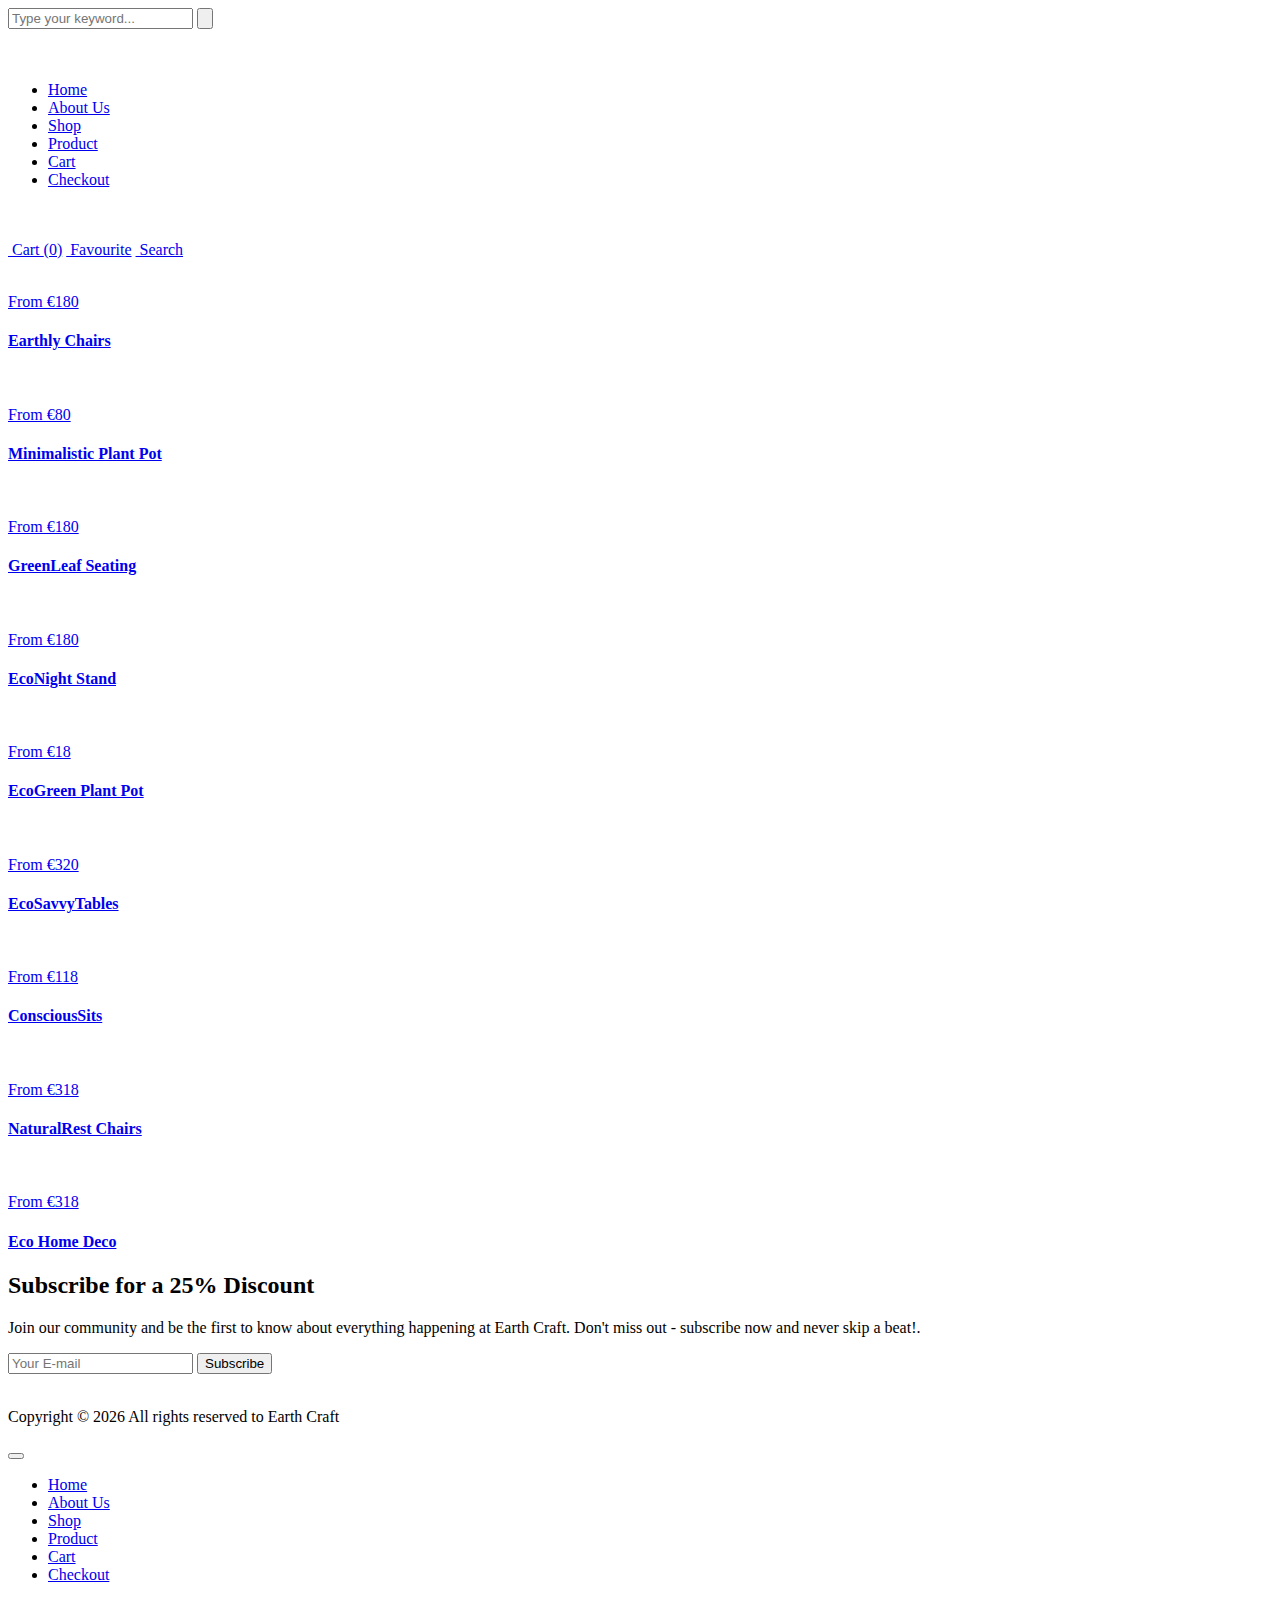
==== index.html @ 66d40a1b "Add files via upload" ====
<!DOCTYPE html>
<html lang="en">

<head>
  <meta charset="UTF-8">
  <meta name="description" content="">
  <meta http-equiv="X-UA-Compatible" content="IE=edge">
  <meta name="viewport" content="width=device-width, initial-scale=1, shrink-to-fit=no">

    


  <!-- The above 4 meta tags *must* come first in the head; any other head content must come *after* these tags -->

  <!-- Title  -->
  <title>EarthCraft - Furniture Ecommerce  | Home</title>

  <!-- Favicon  -->
  <link rel="icon" href="img/core-img/favicon.ico">

  <!-- Core Style CSS -->
  <link rel="stylesheet" href="css/core-style.css">
  <link rel="stylesheet" href="style.css">

</head>

<body>

  <!-- Search Wrapper Area Start -->
  <div class="search-wrapper section-padding-100">
    <div class="search-close">
      <i class="fa fa-close" aria-hidden="true"></i>
    </div>
    <div class="container">
      <div class="row">
        <div class="col-12">
          <div class="search-content">
            <form action="#" method="get">
              <input type="search" name="search" id="search" placeholder="Type your keyword...">
              <button type="submit"><img src="img/core-img/search.png" alt=""></button>
            </form>
          </div>
        </div>
      </div>
    </div>
  </div>
  <!-- Search Wrapper Area End -->

  <!-- ##### Main Content Wrapper Start ##### -->
  <div class="main-content-wrapper d-flex clearfix">

    <!-- Mobile Nav (max width 767px)-->
    <div class="mobile-nav">
      <!-- Navbar Brand -->
      <div class="amado-navbar-brand">
        <a href="index.html"><img src="img/logo.png" alt=""></a>
      </div>
      <!-- Navbar Toggler -->
      <div class="amado-navbar-toggler">
        <span></span><span></span><span></span>
      </div>
    </div>

    <!-- Header Area Start -->
    <header class="header-area clearfix">
      <!-- Close Icon -->
      <div class="nav-close">
        <i class="fa fa-close" aria-hidden="true"></i>
      </div>
      <!-- Logo -->
      <div class="logo">
        <a href="index.html"><img src="img/logo.png" alt=""></a>
      </div>
      <!-- Amado Nav -->
      <nav class="amado-nav">
        <ul>
          <li class="active"><a href="index.html">Home</a></li>
          <li><a href="about_us.html">About Us</a></li>
          <li><a href="shop.html">Shop</a></li>
          <li><a href="product-details.html">Product</a></li>
          <li><a href="cart.html">Cart</a></li>
          <li><a href="checkout.html">Checkout</a></li>
        </ul>
      </nav>
      <br>
      <br>
      
      <!-- Cart Menu -->
      <div class="cart-fav-search mb-100">
        <a href="cart.html" class="cart-nav"><img src="img/core-img/cart.png" alt=""> Cart <span>(0)</span></a>
        <a href="#" class="fav-nav"><img src="img/core-img/favorites.png" alt=""> Favourite</a>
        <a href="#" class="search-nav"><img src="img/core-img/search.png" alt=""> Search</a>
      </div>
      <!-- Social Button -->
      <div class="social-info d-flex justify-content-between">
        <a href="#"><i class="fa fa-pinterest" aria-hidden="true"></i></a>
        <a href="#"><i class="fa fa-instagram" aria-hidden="true"></i></a>
        <a href="#"><i class="fa fa-facebook" aria-hidden="true"></i></a>
        <a href="#"><i class="fa fa-twitter" aria-hidden="true"></i></a>
      </div>
    </header>
    <!-- Header Area End -->

    <!-- Product Catagories Area Start -->
    <div class="products-catagories-area clearfix">
      <div class="amado-pro-catagory clearfix">

        <!-- Single Catagory -->
        <div class="single-products-catagory clearfix">
          <a href="shop.html">
            <img src="img/bg-img/1.jpg" alt="">
            <!-- Hover Content -->
            <div class="hover-content">
              <div class="line"></div>
              <p>From €180</p>
              <h4>Earthly Chairs</h4>
            </div>
          </a>
        </div>

        <!-- Single Catagory -->
        <div class="single-products-catagory clearfix">
          <a href="shop.html">
            <img src="img/bg-img/2.jpg" alt="">
            <!-- Hover Content -->
            <div class="hover-content">
              <div class="line"></div>
              <p>From €80</p>
              <h4>Minimalistic Plant Pot</h4>
            </div>
          </a>
        </div>

        <!-- Single Catagory -->
        <div class="single-products-catagory clearfix">
          <a href="shop.html">
            <img src="img/bg-img/3.jpg" alt="">
            <!-- Hover Content -->
            <div class="hover-content">
              <div class="line"></div>
              <p>From €180</p>
              <h4>GreenLeaf Seating</h4>
            </div>
          </a>
        </div>

        <!-- Single Catagory -->
        <div class="single-products-catagory clearfix">
          <a href="shop.html">
            <img src="img/bg-img/4.jpg" alt="">
            <!-- Hover Content -->
            <div class="hover-content">
              <div class="line"></div>
              <p>From €180</p>
              <h4>EcoNight Stand</h4>
            </div>
          </a>
        </div>

        <!-- Single Catagory -->
        <div class="single-products-catagory clearfix">
          <a href="shop.html">
            <img src="img/bg-img/5.jpg" alt="">
            <!-- Hover Content -->
            <div class="hover-content">
              <div class="line"></div>
              <p>From €18</p>
              <h4>EcoGreen Plant Pot</h4>
            </div>
          </a>
        </div>

        <!-- Single Catagory -->
        <div class="single-products-catagory clearfix">
          <a href="shop.html">
            <img src="img/bg-img/6.jpg" alt="">
            <!-- Hover Content -->
            <div class="hover-content">
              <div class="line"></div>
              <p>From €320</p>
              <h4>EcoSavvyTables</h4>
            </div>
          </a>
        </div>

        <!-- Single Catagory -->
        <div class="single-products-catagory clearfix">
          <a href="shop.html">
            <img src="img/bg-img/7.jpg" alt="">
            <!-- Hover Content -->
            <div class="hover-content">
              <div class="line"></div>
              <p>From €118</p>
              <h4>ConsciousSits</h4>
            </div>
          </a>
        </div>

        <!-- Single Catagory -->
        <div class="single-products-catagory clearfix">
          <a href="shop.html">
            <img src="img/bg-img/8.jpg" alt="">
            <!-- Hover Content -->
            <div class="hover-content">
              <div class="line"></div>
              <p>From €318</p>
              <h4>NaturalRest Chairs</h4>
            </div>
          </a>
        </div>

        <!-- Single Catagory -->
        <div class="single-products-catagory clearfix">
          <a href="shop.html">
            <img src="img/bg-img/9.jpg" alt="">
            <!-- Hover Content -->
            <div class="hover-content">
              <div class="line"></div>
              <p>From €318</p>
              <h4>Eco Home Deco</h4>
            </div>
          </a>
        </div>
      </div>
    </div>
    <!-- Product Catagories Area End -->
  </div>
  <!-- ##### Main Content Wrapper End ##### -->

  <!-- ##### Newsletter Area Start ##### -->
  <section class="newsletter-area section-padding-100-0">
    <div class="container">
      <div class="row align-items-center">
        <!-- Newsletter Text -->
        <div class="col-12 col-lg-6 col-xl-7">
          <div class="newsletter-text mb-100">
            <h2>Subscribe for a <span>25% Discount</span></h2>
            <p>Join our community and be the first to know about everything happening at Earth Craft. Don't miss out - subscribe now and never skip a beat!.</p>
          </div>
        </div>
        <!-- Newsletter Form -->
        <div class="col-12 col-lg-6 col-xl-5">
          <div class="newsletter-form mb-100">
            <form action="#" method="post">
              <input type="email" name="email" class="nl-email" placeholder="Your E-mail">
              <input type="submit" value="Subscribe">
            </form>
          </div>
        </div>
      </div>
    </div>
  </section>
  <!-- ##### Newsletter Area End ##### -->

  <!-- ##### Footer Area Start ##### -->
  <footer class="footer_area clearfix">
    <div class="container">
      <div class="row align-items-center">
        <!-- Single Widget Area -->
        <div class="col-12 col-lg-4">
          <div class="single_widget_area">
            <!-- Logo -->
            <div class="footer-logo mr-50">
              <a href="index.html"><img src="img/logo.png" alt=""></a>
            </div>
            <!-- Copywrite Text -->
            <p class="copywrite">
              <!-- Link back to Colorlib can't be removed. Template is licensed under CC BY 3.0. -->
              Copyright &copy;
              <script>document.write(new Date().getFullYear());</script> All rights reserved to Earth Craft <i class="fa fa-heart-o" aria-hidden="true"></i> 
              <!-- Link back to Colorlib can't be removed. Template is licensed under CC BY 3.0. -->
            </p>
          </div>
        </div>
        <!-- Single Widget Area -->
        <div class="col-12 col-lg-8">
          <div class="single_widget_area">
            <!-- Footer Menu -->
            <div class="footer_menu">
              <nav class="navbar navbar-expand-lg justify-content-end">
                <button class="navbar-toggler" type="button" data-toggle="collapse" data-target="#footerNavContent"
                  aria-controls="footerNavContent" aria-expanded="false" aria-label="Toggle navigation"><i
                    class="fa fa-bars"></i></button>
                <div class="collapse navbar-collapse" id="footerNavContent">
                  <ul class="navbar-nav ml-auto">
                    <li class="nav-item active">
                      <a class="nav-link" href="index.html">Home</a>
                    </li>
                    <li class="nav-item">
                      <a class="nav-link" href="about-us.html">About Us</a>
                    </li>
                    <li class="nav-item">
                      <a class="nav-link" href="shop.html">Shop</a>
                    </li>
                    <li class="nav-item">
                      <a class="nav-link" href="product-details.html">Product</a>
                    </li>
                    <li class="nav-item">
                      <a class="nav-link" href="cart.html">Cart</a>
                    </li>
                    <li class="nav-item">
                      <a class="nav-link" href="checkout.html">Checkout</a>
                    </li>
                  </ul>
                </div>
              </nav>
            </div>
          </div>
        </div>
      </div>
    </div>
  </footer>
  <!-- ##### Footer Area End ##### -->

  <!-- ##### jQuery (Necessary for All JavaScript Plugins) ##### -->
  <script src="js/jquery/jquery-2.2.4.min.js"></script>
  <!-- Popper js -->
  <script src="js/popper.min.js"></script>
  <!-- Bootstrap js -->
  <script src="js/bootstrap.min.js"></script>
  <!-- Plugins js -->
  <script src="js/plugins.js"></script>
  <!-- Active js -->
  <script src="js/active.js"></script>

</body>

</html>
---- style.css ----
/* ####################################################
    :: Template Name: Essence - Fashion Ecommerce Template
    :: Author: Colorlib
    :: Author URL: https://colorlib.com
    :: Description: Essence is smart & elegant fashion e-commerce Template. It's suitable for all e-commerce business platform.
    :: Version: 1.0.0
    :: Created: April 27, 2018
    :: Last Updated: May 2, 2018
    #################################################### */

    /* ---------------------------------------
    ##### - PLACE YOUR CUSTOM CSS HERE - #####
    --------------------------------------- */
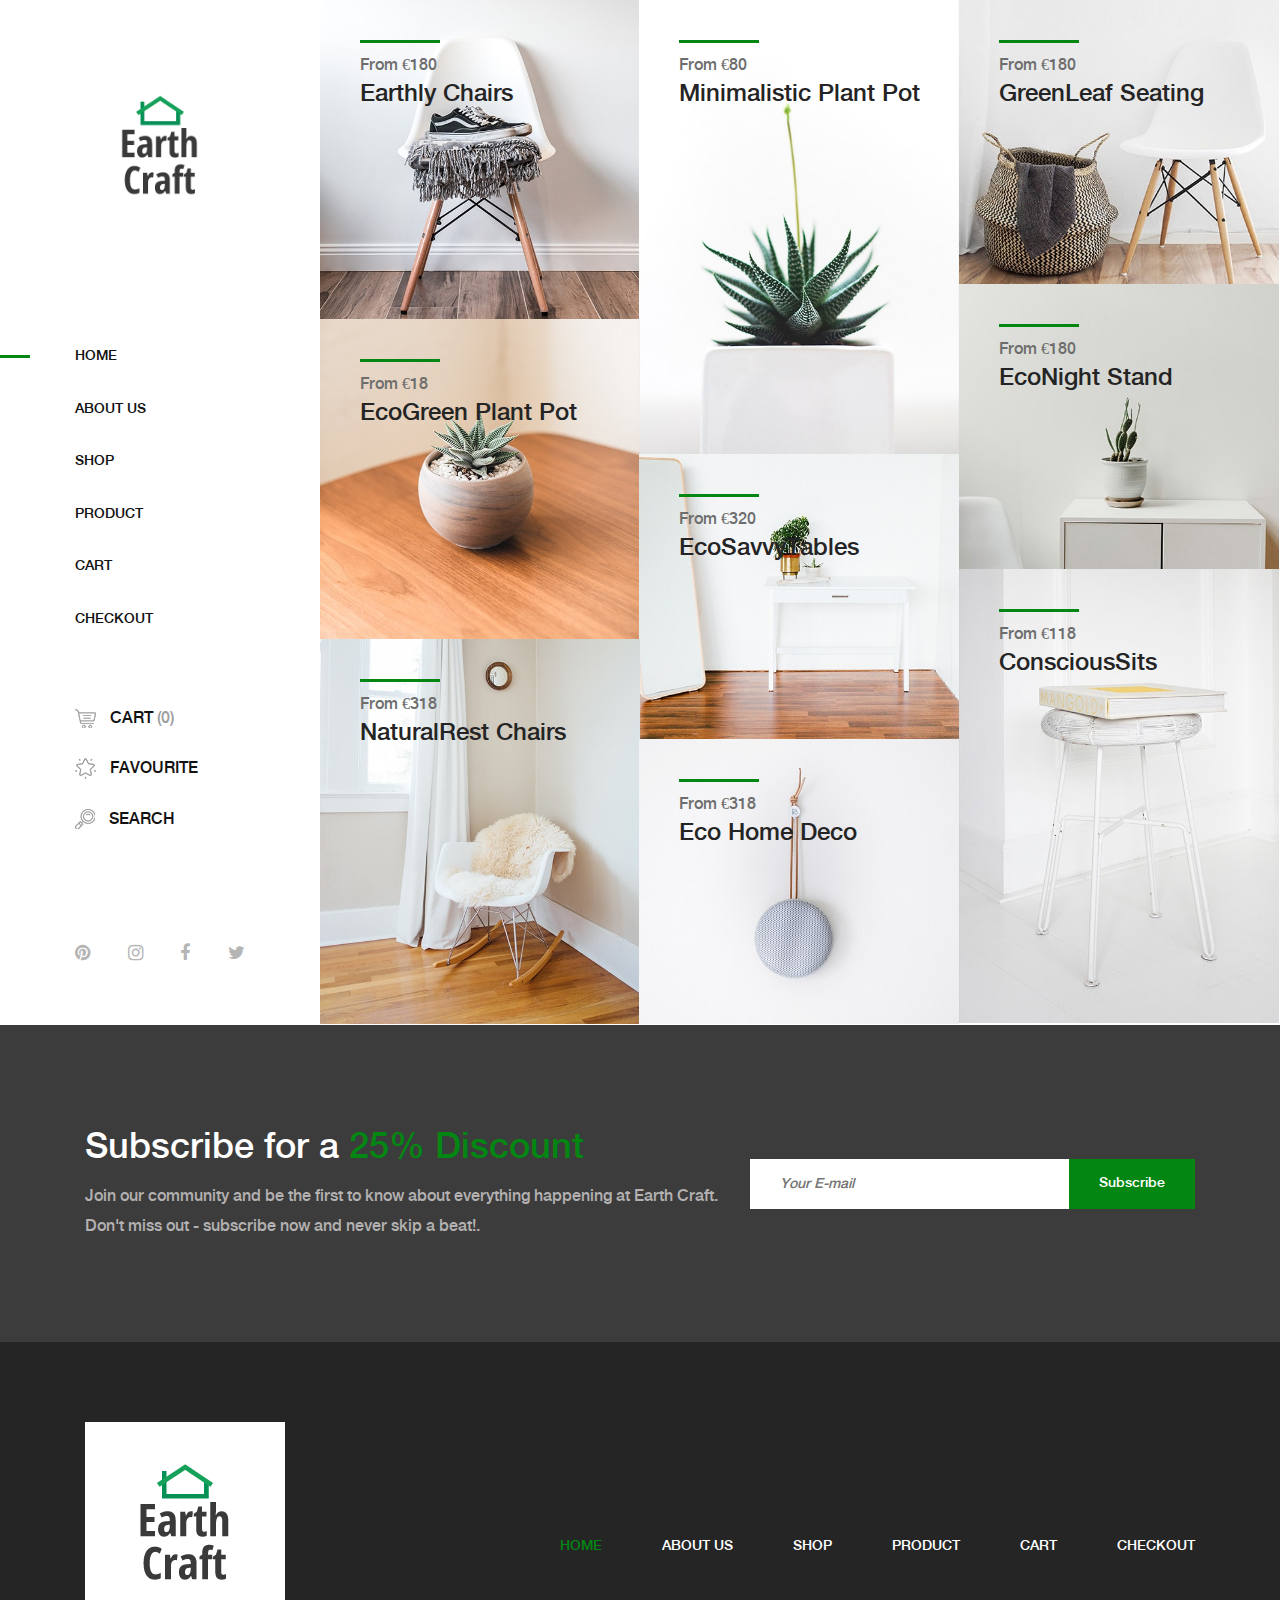
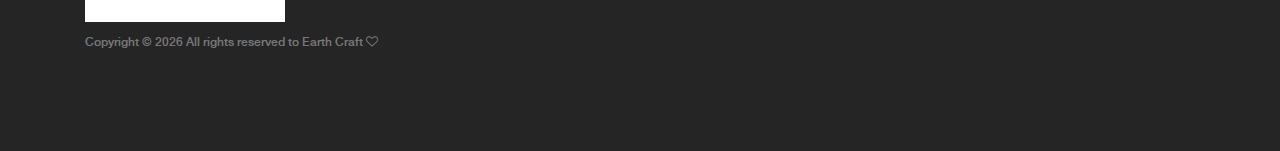
==== commit 1c076cb2: "updated hyperlinks" ====
--- a/index.html
+++ b/index.html
@@ -88,15 +88,15 @@
       <!-- Cart Menu -->
       <div class="cart-fav-search mb-100">
         <a href="cart.html" class="cart-nav"><img src="img/core-img/cart.png" alt=""> Cart <span>(0)</span></a>
-        <a href="#" class="fav-nav"><img src="img/core-img/favorites.png" alt=""> Favourite</a>
-        <a href="#" class="search-nav"><img src="img/core-img/search.png" alt=""> Search</a>
+        <a href="shop.html" class="fav-nav"><img src="img/core-img/favorites.png" alt=""> Favourite</a>
+        <a href="index.html" class="search-nav"><img src="img/core-img/search.png" alt=""> Search</a>
       </div>
       <!-- Social Button -->
       <div class="social-info d-flex justify-content-between">
-        <a href="#"><i class="fa fa-pinterest" aria-hidden="true"></i></a>
-        <a href="#"><i class="fa fa-instagram" aria-hidden="true"></i></a>
-        <a href="#"><i class="fa fa-facebook" aria-hidden="true"></i></a>
-        <a href="#"><i class="fa fa-twitter" aria-hidden="true"></i></a>
+        <a href="product-details.html"><i class="fa fa-pinterest" aria-hidden="true"></i></a>
+        <a href="product-details.html"><i class="fa fa-instagram" aria-hidden="true"></i></a>
+        <a href="product-details.html"><i class="fa fa-facebook" aria-hidden="true"></i></a>
+        <a href="product-details.html"><i class="fa fa-twitter" aria-hidden="true"></i></a>
       </div>
     </header>
     <!-- Header Area End -->
@@ -287,7 +287,7 @@
                       <a class="nav-link" href="index.html">Home</a>
                     </li>
                     <li class="nav-item">
-                      <a class="nav-link" href="about-us.html">About Us</a>
+                      <a class="nav-link" href="about_us.html">About Us</a>
                     </li>
                     <li class="nav-item">
                       <a class="nav-link" href="shop.html">Shop</a>
--- a/css/core-style.css
+++ b/css/core-style.css
@@ -0,0 +1,1401 @@
+/* [Master Stylesheet v-1.0.0] */
+/* :: :: 1.0 Import Fonts */
+@import url(../css/bootstrap.min.css);
+@import url(../css/owl.carousel.css);
+@import url(../css/animate.css);
+@import url(../css/magnific-popup.css);
+@import url(../css/jquery-ui.min.css);
+@import url(../css/nice-select.css);
+@import url(../css/font-awesome.min.css);
+@font-face {
+  font-family: 'helveticaneuebold';
+  src: url("../fonts/helvetica_neu_bold-webfont.woff2") format("woff2"), url("../fonts/helvetica_neu_bold-webfont.woff") format("woff");
+  font-weight: normal;
+  font-style: normal; }
+@font-face {
+  font-family: 'helveticaneuemedium';
+  src: url("../fonts/helveticaneue_medium-webfont.woff2") format("woff2"), url("../fonts/helveticaneue_medium-webfont.woff") format("woff");
+  font-weight: normal;
+  font-style: normal; }
+/* :: 2.0 Import All CSS */
+/* :: 3.0 Base CSS */
+* {
+  margin: 0;
+  padding: 0; }
+
+body {
+  font-family: "helveticaneuemedium";
+  font-size: 16px; }
+
+h1,
+h2,
+h3,
+h4,
+h5,
+h6 {
+  color: #242424;
+  line-height: 1.3;
+  font-weight: 400; }
+
+p {
+  color: #6d6d6d;
+  font-size: 16px;
+  line-height: 1.9;
+  font-weight: 400; }
+
+a {
+  -webkit-transition: all 500ms ease 0s;
+  transition: all 500ms ease 0s;
+  text-decoration: none;
+  outline: 0 solid transparent;
+  color: #131212;
+  font-weight: 400;
+  font-size: 12px; }
+  a:hover, a:focus {
+    -webkit-transition: all 500ms ease 0s;
+    transition: all 500ms ease 0s;
+    text-decoration: none;
+    outline: 0 solid transparent;
+    color: #131212;
+    font-weight: 400;
+    font-size: 12px; }
+
+ul,
+ol {
+  margin: 0; }
+  ul li,
+  ol li {
+    list-style: none; }
+
+img {
+  height: auto;
+  max-width: 100%; }
+
+/* Spacing */
+.mt-15 {
+  margin-top: 15px !important; }
+
+.mt-30 {
+  margin-top: 30px !important; }
+
+.mt-50 {
+  margin-top: 50px !important; }
+
+.mt-70 {
+  margin-top: 70px !important; }
+
+.mt-100 {
+  margin-top: 100px !important; }
+
+.mb-15 {
+  margin-bottom: 15px !important; }
+
+.mb-30 {
+  margin-bottom: 30px !important; }
+
+.mb-50 {
+  margin-bottom: 50px !important; }
+
+.mb-70 {
+  margin-bottom: 70px !important; }
+
+.mb-100 {
+  margin-bottom: 100px !important; }
+
+.ml-15 {
+  margin-left: 15px !important; }
+
+.ml-30 {
+  margin-left: 30px !important; }
+
+.ml-50 {
+  margin-left: 50px !important; }
+
+.mr-15 {
+  margin-right: 15px !important; }
+
+.mr-30 {
+  margin-right: 30px !important; }
+
+.mr-50 {
+  margin-right: 50px !important; }
+
+/* Height */
+.height-400 {
+  height: 400px !important; }
+
+.height-500 {
+  height: 500px !important; }
+
+.height-600 {
+  height: 600px !important; }
+
+.height-700 {
+  height: 700px !important; }
+
+.height-800 {
+  height: 800px !important; }
+
+/* Section Padding */
+.section-padding-100 {
+  padding-top: 100px;
+  padding-bottom: 100px; }
+
+.section-padding-100-0 {
+  padding-top: 100px;
+  padding-bottom: 0; }
+
+.section-padding-0-100 {
+  padding-top: 0;
+  padding-bottom: 100px; }
+
+/* Section Heading */
+.section-heading {
+  margin-bottom: 50px;
+  position: relative;
+  z-index: 1; }
+  .section-heading h2 {
+    font-size: 30px;
+    margin-bottom: 0;
+    text-transform: capitalize;
+    font-weight: 600; }
+  .section-heading.text-left {
+    text-align: left !important; }
+
+/* Miscellaneous */
+.bg-img {
+  background-position: center center;
+  background-size: cover;
+  background-repeat: no-repeat; }
+
+.bg-white {
+  background-color: #ffffff !important; }
+
+.bg-dark {
+  background-color: #000000 !important; }
+
+.bg-transparent {
+  background-color: transparent !important; }
+
+.font-bold {
+  font-weight: 700; }
+
+.font-light {
+  font-weight: 300; }
+
+.bg-overlay,
+.bg-overlay-white {
+  position: relative;
+  z-index: 2;
+  background-position: center center;
+  background-size: cover; }
+  .bg-overlay:hover,
+  .bg-overlay-white:hover {
+    position: absolute;
+    z-index: -1;
+    top: 0;
+    left: 0;
+    width: 100%;
+    height: 100%;
+    content: ""; }
+
+.bg-overlay:hover {
+  background-color: rgba(0, 0, 0, 0.5); }
+
+.bg-overlay-white:hover {
+  background-color: rgba(255, 255, 255, 0.9); }
+
+.mfp-image-holder .mfp-close,
+.mfp-iframe-holder .mfp-close {
+  color: #FFF;
+  right: 0;
+  padding-right: 0;
+  width: 30px;
+  height: 30px;
+  background-color: #207402;
+  line-height: 30px;
+  text-align: center;
+  position: absolute;
+  top: 40px;
+  right: -30px; }
+  @media only screen and (max-width: 767px) {
+    .mfp-image-holder .mfp-close,
+    .mfp-iframe-holder .mfp-close {
+      right: 0; } }
+
+.navbar-toggler {
+  background-color: #048613;
+  border-radius: 0;
+  margin-bottom: 15px; }
+  .navbar-toggler i {
+    font-size: 12px;
+    color: #fff; }
+
+@media only screen and (min-width: 768px) and (max-width: 991px) {
+  .navbar {
+    display: block; } }
+@media only screen and (max-width: 767px) {
+  .navbar {
+    display: block; } }
+
+.mobile-nav {
+  position: fixed;
+  width: 100%;
+  height: 70px;
+  background-color: #fff;
+  z-index: 3000;
+  top: 0;
+  left: 0;
+  right: 0;
+  padding: 0.5em 2em;
+  -webkit-box-align: center;
+  -ms-flex-align: center;
+  -ms-grid-row-align: center;
+  align-items: center;
+  -webkit-box-pack: justify;
+  -ms-flex-pack: justify;
+  justify-content: space-between;
+  box-shadow: 0 4px 15px 0 rgba(0, 0, 0, 0.15);
+  display: none; }
+  @media only screen and (max-width: 767px) {
+    .mobile-nav {
+      display: -webkit-box;
+      display: -ms-flexbox;
+      display: flex; } }
+  .mobile-nav .amado-navbar-brand {
+    -webkit-box-flex: 0;
+    -ms-flex: 0 0 70px;
+    flex: 0 0 70px;
+    max-width: 70px; }
+    .mobile-nav .amado-navbar-brand a {
+      display: block;
+      max-width: 70px; }
+  .mobile-nav .amado-navbar-toggler {
+    cursor: pointer; }
+    .mobile-nav .amado-navbar-toggler span {
+      width: 28px;
+      height: 3px;
+      background-color: #048613;
+      display: block;
+      margin-bottom: 5px;
+      border-radius: 2px; }
+      .mobile-nav .amado-navbar-toggler span:last-child {
+        margin-bottom: 0; }
+
+/* ScrollUp */
+#scrollUp {
+  background-color: #048613;
+  border-radius: 0;
+  bottom: 60px;
+  box-shadow: 0 2px 6px 0 rgba(0, 0, 0, 0.3);
+  color: #ffffff;
+  font-size: 24px;
+  height: 40px;
+  line-height: 40px;
+  right: 60px;
+  text-align: center;
+  width: 40px;
+  -webkit-transition-duration: 500ms;
+  transition-duration: 500ms; }
+  #scrollUp:hover {
+    background-color: #131212; }
+  @media only screen and (max-width: 767px) {
+    #scrollUp {
+      bottom: 30px;
+      right: 30px; } }
+
+/* Essence Button */
+.amado-btn {
+  display: inline-block;
+  min-width: 160px;
+  height: 55px;
+  color: #ffffff;
+  border: none;
+  border-radius: 0;
+  padding: 0 7px;
+  font-size: 18px;
+  line-height: 56px;
+  background-color: #048613;
+  font-weight: 400; }
+  .amado-btn.active, .amado-btn:hover, .amado-btn:focus {
+    font-size: 18px;
+    color: #ffffff;
+    background-color: #131212; }
+
+/* :: 4.0 Search Wrapper Area CSS */
+.search-wrapper {
+  position: fixed;
+  z-index: 1;
+  width: 100%;
+  height: 260px;
+  z-index: 5000;
+  top: -350px;
+  left: 0;
+  background-color: #f5f7fa;
+  -webkit-transition-duration: 500ms;
+  transition-duration: 500ms; }
+  .search-wrapper .search-content form {
+    position: relative;
+    z-index: 1;
+    box-shadow: 0 0 5px rgba(0, 0, 0, 0.075); }
+    .search-wrapper .search-content form input {
+      width: 100%;
+      height: 60px;
+      border: none;
+      padding-left: 50px;
+      font-size: 14px;
+      color: #6b6b6b; }
+    .search-wrapper .search-content form button {
+      position: absolute;
+      top: 0;
+      left: 0;
+      border: none;
+      width: 50px;
+      height: 60px;
+      z-index: 10;
+      cursor: pointer;
+      background-color: transparent;
+      text-align: center; }
+  .search-wrapper .search-close {
+    -webkit-transition-duration: 500ms;
+    transition-duration: 500ms;
+    width: 40px;
+    height: 40px;
+    position: absolute;
+    top: 0;
+    right: 0;
+    background-color: red;
+    text-align: center;
+    color: #fff;
+    line-height: 40px;
+    font-size: 12px;
+    cursor: pointer;
+    background-color: #048613; }
+    .search-wrapper .search-close:hover {
+      background-color: #131212; }
+
+/* :: 5.0 Welcome Area CSS */
+.main-content-wrapper {
+  position: relative;
+  z-index: 1;
+  -webkit-transition-duration: 500ms;
+  transition-duration: 500ms;
+  -ms-flex-wrap: wrap;
+  flex-wrap: wrap; }
+  @media only screen and (max-width: 767px) {
+    .main-content-wrapper {
+      margin-top: 70px;
+      z-index: 100; } }
+  .main-content-wrapper .header-area {
+    -webkit-transition-duration: 500ms;
+    transition-duration: 500ms;
+    position: relative;
+    z-index: 1;
+    -webkit-box-flex: 0;
+    -ms-flex: 0 0 320px;
+    flex: 0 0 320px;
+    width: 320px;
+    max-width: 320px;
+    background-color: #fff;
+    padding: 60px 75px; }
+    @media only screen and (min-width: 768px) and (max-width: 991px) {
+      .main-content-wrapper .header-area {
+        -webkit-box-flex: 0;
+        -ms-flex: 0 0 280px;
+        flex: 0 0 280px;
+        width: 280px;
+        max-width: 280px;
+        padding: 50px; } }
+    @media only screen and (max-width: 767px) {
+      .main-content-wrapper .header-area {
+        -webkit-transition-duration: 500ms;
+        transition-duration: 500ms;
+        -webkit-box-flex: 0;
+        -ms-flex: 0 0 320px;
+        flex: 0 0 320px;
+        width: 320px;
+        max-width: 320px;
+        position: fixed;
+        z-index: 4000;
+        top: 0;
+        left: -350px;
+        height: 100%;
+        overflow-x: hidden;
+        overflow-y: scroll;
+        display: block; } }
+    .main-content-wrapper .header-area.bp-xs-on {
+      left: 0; }
+    .main-content-wrapper .header-area .nav-close {
+      -webkit-transition-duration: 500ms;
+      transition-duration: 500ms;
+      width: 40px;
+      height: 40px;
+      position: absolute;
+      top: 0;
+      right: 15px;
+      background-color: red;
+      text-align: center;
+      color: #fff;
+      line-height: 40px;
+      font-size: 12px;
+      cursor: pointer;
+      background-color: #048613;
+      display: none; }
+      @media only screen and (max-width: 767px) {
+        .main-content-wrapper .header-area .nav-close {
+          display: block; } }
+      .main-content-wrapper .header-area .nav-close:hover {
+        background-color: #131212; }
+    .main-content-wrapper .header-area .logo {
+      margin-bottom: 100px;
+      display: block; }
+    .main-content-wrapper .header-area .amado-nav li a {
+      font-size: 14px;
+      text-transform: uppercase;
+      position: relative;
+      z-index: 1;
+      padding: 20px 0;
+      display: block;
+      line-height: 0.9;
+      color: #131212;
+      font-weight: normal; }
+      .main-content-wrapper .header-area .amado-nav li a::after {
+        -webkit-transition-duration: 500ms;
+        transition-duration: 500ms;
+        width: 30px;
+        height: 3px;
+        position: absolute;
+        top: 50%;
+        margin-top: -1.5px;
+        left: -150px;
+        background-color: #048613;
+        z-index: 10;
+        content: ''; }
+      .main-content-wrapper .header-area .amado-nav li a:hover, .main-content-wrapper .header-area .amado-nav li a:focus {
+        color: #048613; }
+    .main-content-wrapper .header-area .amado-nav li:hover a::after, .main-content-wrapper .header-area .amado-nav li:focus a::after {
+      left: -75px; }
+      @media only screen and (min-width: 768px) and (max-width: 991px) {
+        .main-content-wrapper .header-area .amado-nav li:hover a::after, .main-content-wrapper .header-area .amado-nav li:focus a::after {
+          left: -50px; } }
+    .main-content-wrapper .header-area .amado-nav li.active a::after {
+      left: -75px; }
+      @media only screen and (min-width: 768px) and (max-width: 991px) {
+        .main-content-wrapper .header-area .amado-nav li.active a::after {
+          left: -50px; } }
+    .main-content-wrapper .header-area .amado-btn-group .amado-btn {
+      width: 160px;
+      display: block; }
+    .main-content-wrapper .header-area .cart-fav-search a {
+      display: block;
+      text-transform: uppercase;
+      font-size: 16px;
+      padding: 15px 0;
+      color: #131212;
+      line-height: 1; }
+      .main-content-wrapper .header-area .cart-fav-search a .search-nav {
+        padding-bottom: 0; }
+      .main-content-wrapper .header-area .cart-fav-search a span {
+        color: #9e9e9e; }
+      .main-content-wrapper .header-area .cart-fav-search a img {
+        margin-right: 10px; }
+      .main-content-wrapper .header-area .cart-fav-search a:hover, .main-content-wrapper .header-area .cart-fav-search a:focus {
+        color: #048613; }
+    .main-content-wrapper .header-area .social-info a {
+      color: #b5b5b5;
+      display: inline-block; }
+      .main-content-wrapper .header-area .social-info a i {
+        font-size: 18px; }
+      .main-content-wrapper .header-area .social-info a:hover, .main-content-wrapper .header-area .social-info a:focus {
+        color: #048613; }
+    @media only screen and (max-width: 767px) {
+      .main-content-wrapper .header-area .social-info {
+        margin-bottom: 75px; } }
+  .main-content-wrapper .products-catagories-area {
+    -webkit-box-flex: 0;
+    -ms-flex: 0 0 calc(100% - 320px);
+    flex: 0 0 calc(100% - 320px);
+    width: calc(100% - 320px);
+    max-width: calc(100% - 320px); }
+    @media only screen and (min-width: 768px) and (max-width: 991px) {
+      .main-content-wrapper .products-catagories-area {
+        -webkit-box-flex: 0;
+        -ms-flex: 0 0 calc(100% - 280px);
+        flex: 0 0 calc(100% - 280px);
+        width: calc(100% - 280px);
+        max-width: calc(100% - 280px); } }
+    @media only screen and (max-width: 767px) {
+      .main-content-wrapper .products-catagories-area {
+        -webkit-box-flex: 0;
+        -ms-flex: 0 0 100%;
+        flex: 0 0 100%;
+        width: 100%;
+        max-width: 100%; } }
+  .main-content-wrapper .shop_sidebar_area {
+    position: relative;
+    z-index: 1;
+    -webkit-box-flex: 0;
+    -ms-flex: 0 0 230px;
+    flex: 0 0 230px;
+    width: 230px;
+    max-width: 230px;
+    background-color: #f5f7fa;
+    padding: 100px 40px; }
+    @media only screen and (min-width: 768px) and (max-width: 991px) {
+      .main-content-wrapper .shop_sidebar_area {
+        -webkit-box-flex: 0;
+        -ms-flex: 0 0 180px;
+        flex: 0 0 180px;
+        width: 180px;
+        max-width: 180px;
+        padding: 100px 15px; } }
+    @media only screen and (max-width: 767px) {
+      .main-content-wrapper .shop_sidebar_area {
+        -webkit-box-flex: 0;
+        -ms-flex: 0 0 100%;
+        flex: 0 0 100%;
+        width: 100%;
+        max-width: 100%;
+        -webkit-box-ordinal-group: 3;
+        -ms-flex-order: 2;
+        order: 2; } }
+  .main-content-wrapper .amado_product_area {
+    position: relative;
+    z-index: 1;
+    -webkit-box-flex: 0;
+    -ms-flex: 0 0 calc(95% - 550px);
+    flex: 0 0 calc(95% - 550px);
+    width: calc(95% - 550px);
+    max-width: calc(95% - 550px); }
+    @media only screen and (min-width: 992px) and (max-width: 1199px) {
+      .main-content-wrapper .amado_product_area {
+        -webkit-box-flex: 0;
+        -ms-flex: 0 0 calc(100% - 550px);
+        flex: 0 0 calc(100% - 550px);
+        width: calc(100% - 550px);
+        max-width: calc(100% - 550px); } }
+    @media only screen and (min-width: 768px) and (max-width: 991px) {
+      .main-content-wrapper .amado_product_area {
+        -webkit-box-flex: 0;
+        -ms-flex: 0 0 calc(100% - 460px);
+        flex: 0 0 calc(100% - 460px);
+        width: calc(100% - 460px);
+        max-width: calc(100% - 460px); } }
+    @media only screen and (max-width: 767px) {
+      .main-content-wrapper .amado_product_area {
+        -webkit-box-flex: 0;
+        -ms-flex: 0 0 100%;
+        flex: 0 0 100%;
+        width: 100%;
+        max-width: 100%;
+        -webkit-box-ordinal-group: 2;
+        -ms-flex-order: 1;
+        order: 1;
+        padding-top: 50px; } }
+  .main-content-wrapper .cart-table-area {
+    position: relative;
+    z-index: 1;
+    -webkit-box-flex: 0;
+    -ms-flex: 0 0 calc(95% - 320px);
+    flex: 0 0 calc(95% - 320px);
+    width: calc(95% - 320px);
+    max-width: calc(95% - 320px); }
+    @media only screen and (min-width: 992px) and (max-width: 1199px) {
+      .main-content-wrapper .cart-table-area {
+        -webkit-box-flex: 0;
+        -ms-flex: 0 0 calc(100% - 320px);
+        flex: 0 0 calc(100% - 320px);
+        width: calc(100% - 320px);
+        max-width: calc(100% - 320px); } }
+    @media only screen and (min-width: 768px) and (max-width: 991px) {
+      .main-content-wrapper .cart-table-area {
+        -webkit-box-flex: 0;
+        -ms-flex: 0 0 calc(100% - 280px);
+        flex: 0 0 calc(100% - 280px);
+        width: calc(100% - 280px);
+        max-width: calc(100% - 280px); } }
+    @media only screen and (max-width: 767px) {
+      .main-content-wrapper .cart-table-area {
+        -webkit-box-flex: 0;
+        -ms-flex: 0 0 100%;
+        flex: 0 0 100%;
+        width: 100%;
+        max-width: 100%;
+        padding-top: 0; } }
+    .main-content-wrapper .cart-table-area .cart-title h2 {
+      font-size: 30px;
+      margin-bottom: 30px;
+      color: #242424; }
+    .main-content-wrapper .cart-table-area table thead {
+      width: 100%;
+      display: block; }
+      .main-content-wrapper .cart-table-area table thead tr {
+        display: -webkit-box;
+        display: -ms-flexbox;
+        display: flex;
+        width: 100%;
+        height: 40px;
+        background-color: #f5f7fa; }
+        .main-content-wrapper .cart-table-area table thead tr th {
+          border-top: none;
+          border-bottom: none;
+          -webkit-box-flex: 0;
+          -ms-flex: 0 0 25%;
+          flex: 0 0 25%;
+          width: 25%;
+          max-width: 25%;
+          font-size: 12px;
+          color: #242424;
+          text-transform: capitalize;
+          font-weight: 400; }
+    .main-content-wrapper .cart-table-area table tbody {
+      width: 100%;
+      display: block; }
+      .main-content-wrapper .cart-table-area table tbody tr {
+        display: -webkit-box;
+        display: -ms-flexbox;
+        display: flex;
+        -webkit-box-align: center;
+        -ms-flex-align: center;
+        -ms-grid-row-align: center;
+        align-items: center;
+        width: 100%; }
+        .main-content-wrapper .cart-table-area table tbody tr td {
+          border: none;
+          -webkit-box-flex: 0;
+          -ms-flex: 0 0 25%;
+          flex: 0 0 25%;
+          width: 25%;
+          max-width: 25%; }
+          .main-content-wrapper .cart-table-area table tbody tr td h5 {
+            font-size: 16px;
+            color: #252525; }
+            @media only screen and (min-width: 992px) and (max-width: 1199px) {
+              .main-content-wrapper .cart-table-area table tbody tr td h5 {
+                font-size: 14px; } }
+            @media only screen and (min-width: 768px) and (max-width: 991px) {
+              .main-content-wrapper .cart-table-area table tbody tr td h5 {
+                font-size: 14px; } }
+            @media only screen and (max-width: 767px) {
+              .main-content-wrapper .cart-table-area table tbody tr td h5 {
+                font-size: 12px; } }
+          .main-content-wrapper .cart-table-area table tbody tr td .qty-btn p {
+            margin-bottom: 0;
+            line-height: 40px;
+            height: 40px;
+            padding: 0 15px;
+            background-color: #f5f7fa;
+            color: #242424;
+            font-size: 14px; }
+            @media only screen and (min-width: 768px) and (max-width: 991px) {
+              .main-content-wrapper .cart-table-area table tbody tr td .qty-btn p {
+                padding: 0 10px; } }
+          .main-content-wrapper .cart-table-area table tbody tr td .qty-btn .quantity {
+            position: relative;
+            z-index: 1; }
+            .main-content-wrapper .cart-table-area table tbody tr td .qty-btn .quantity input {
+              text-align: center;
+              background-color: #f5f7fa;
+              height: 40px;
+              width: 60px;
+              border: none;
+              -moz-appearance: textfield;
+              -webkit-appearance: textfield;
+              appearance: textfield;
+              color: #242424;
+              font-size: 14px; }
+              @media only screen and (min-width: 768px) and (max-width: 991px) {
+                .main-content-wrapper .cart-table-area table tbody tr td .qty-btn .quantity input {
+                  width: 45px; } }
+            .main-content-wrapper .cart-table-area table tbody tr td .qty-btn .quantity .qty-plus {
+              position: absolute;
+              right: 0;
+              top: 0;
+              line-height: 40px;
+              width: 20px;
+              text-align: center;
+              height: 40px;
+              cursor: pointer;
+              color: #242424;
+              font-size: 10px; }
+            .main-content-wrapper .cart-table-area table tbody tr td .qty-btn .quantity .qty-minus {
+              position: absolute;
+              top: 0;
+              right: 40px;
+              line-height: 40px;
+              width: 20px;
+              height: 40px;
+              text-align: center;
+              cursor: pointer;
+              color: #242424;
+              font-size: 10px; }
+              @media only screen and (min-width: 768px) and (max-width: 991px) {
+                .main-content-wrapper .cart-table-area table tbody tr td .qty-btn .quantity .qty-minus {
+                  right: 30px; } }
+    .main-content-wrapper .cart-table-area .cart-summary {
+      background-color: #f5f7fa;
+      margin-top: 118px;
+      position: relative;
+      z-index: 1;
+      padding: 30px 20px; }
+      .main-content-wrapper .cart-table-area .cart-summary h5 {
+        font-size: 18px;
+        margin-bottom: 0; }
+      .main-content-wrapper .cart-table-area .cart-summary .summary-table {
+        margin-top: 30px; }
+        .main-content-wrapper .cart-table-area .cart-summary .summary-table li {
+          display: -webkit-box;
+          display: -ms-flexbox;
+          display: flex;
+          -webkit-box-pack: justify;
+          -ms-flex-pack: justify;
+          justify-content: space-between;
+          margin-bottom: 30px;
+          text-transform: capitalize; }
+          .main-content-wrapper .cart-table-area .cart-summary .summary-table li span {
+            color: #6b6b6b;
+            font-size: 14px; }
+      .main-content-wrapper .cart-table-area .cart-summary .payment-method label {
+        font-size: 14px;
+        color: #6b6b6b;
+        font-weight: 400;
+        margin-bottom: 15px; }
+  .main-content-wrapper .single-product-area {
+    position: relative;
+    z-index: 1;
+    -webkit-box-flex: 0;
+    -ms-flex: 0 0 calc(95% - 320px);
+    flex: 0 0 calc(95% - 320px);
+    width: calc(95% - 320px);
+    max-width: calc(95% - 320px); }
+    @media only screen and (min-width: 992px) and (max-width: 1199px) {
+      .main-content-wrapper .single-product-area {
+        -webkit-box-flex: 0;
+        -ms-flex: 0 0 calc(100% - 320px);
+        flex: 0 0 calc(100% - 320px);
+        width: calc(100% - 320px);
+        max-width: calc(100% - 320px); } }
+    @media only screen and (min-width: 768px) and (max-width: 991px) {
+      .main-content-wrapper .single-product-area {
+        -webkit-box-flex: 0;
+        -ms-flex: 0 0 calc(100% - 280px);
+        flex: 0 0 calc(100% - 280px);
+        width: calc(100% - 280px);
+        max-width: calc(100% - 280px); } }
+    @media only screen and (max-width: 767px) {
+      .main-content-wrapper .single-product-area {
+        -webkit-box-flex: 0;
+        -ms-flex: 0 0 100%;
+        flex: 0 0 100%;
+        width: 100%;
+        max-width: 100%;
+        padding-top: 0; } }
+    .main-content-wrapper .single-product-area .breadcrumb {
+      background-color: transparent; }
+      .main-content-wrapper .single-product-area .breadcrumb .breadcrumb-item {
+        font-size: 14px;
+        text-transform: uppercase; }
+        .main-content-wrapper .single-product-area .breadcrumb .breadcrumb-item a {
+          color: #242424;
+          font-size: 14px;
+          text-transform: uppercase; }
+          .main-content-wrapper .single-product-area .breadcrumb .breadcrumb-item a:hover {
+            color: #048613; }
+      .main-content-wrapper .single-product-area .breadcrumb .breadcrumb-item + .breadcrumb-item::before {
+        content: ">"; }
+    .main-content-wrapper .single-product-area .single_product_thumb {
+      position: relative;
+      z-index: 1;
+    
+      margin-bottom: 170px; }
+      .main-content-wrapper .single-product-area .single_product_thumb .carousel-indicators {
+        margin: 0 7.5px;
+        bottom: -165px; }
+        @media only screen and (min-width: 992px) and (max-width: 1199px) {
+          .main-content-wrapper .single-product-area .single_product_thumb .carousel-indicators {
+            bottom: -105px; } }
+        @media only screen and (min-width: 768px) and (max-width: 991px) {
+          .main-content-wrapper .single-product-area .single_product_thumb .carousel-indicators {
+            bottom: -105px; } }
+        @media only screen and (max-width: 767px) {
+          .main-content-wrapper .single-product-area .single_product_thumb .carousel-indicators {
+            bottom: -95px; } }
+        .main-content-wrapper .single-product-area .single_product_thumb .carousel-indicators li {
+          -webkit-box-flex: 0;
+          -ms-flex: 0 0 25%;
+          flex: 0 0 25%;
+          width: 25%;
+          min-width: 25%;
+          height: 140px;
+          background-position: center center;
+          background-size: cover;
+          border: 2px solid transparent;
+          cursor: pointer; }
+          @media only screen and (min-width: 992px) and (max-width: 1199px) {
+            .main-content-wrapper .single-product-area .single_product_thumb .carousel-indicators li {
+              height: 80px; } }
+          @media only screen and (min-width: 768px) and (max-width: 991px) {
+            .main-content-wrapper .single-product-area .single_product_thumb .carousel-indicators li {
+              height: 80px; } }
+          @media only screen and (max-width: 767px) {
+            .main-content-wrapper .single-product-area .single_product_thumb .carousel-indicators li {
+              height: 70px; } }
+          .main-content-wrapper .single-product-area .single_product_thumb .carousel-indicators li.active {
+            border: 2px solid ; }
+      .main-content-wrapper .single-product-area .single_product_thumb .carousel-item a {
+        cursor: zoom-in; }
+    .main-content-wrapper .single-product-area .single_product_desc {
+      position: relative;
+      z-index: 1; }
+      .main-content-wrapper .single-product-area .single_product_desc .product-meta-data .line {
+        width: 80px;
+        height: 3px;
+        background-color: #048613;
+        margin-bottom: 15px;
+        display: block; }
+      .main-content-wrapper .single-product-area .single_product_desc .product-meta-data .product-price {
+        font-size: 24px;
+        font-weight: 400;
+        color: #048613;
+        line-height: 1;
+        margin-bottom: 10px; }
+      .main-content-wrapper .single-product-area .single_product_desc .product-meta-data a {
+        display: block; }
+        .main-content-wrapper .single-product-area .single_product_desc .product-meta-data a h6 {
+          font-size: 30px;
+          margin-bottom: 5px; }
+          @media only screen and (min-width: 992px) and (max-width: 1199px) {
+            .main-content-wrapper .single-product-area .single_product_desc .product-meta-data a h6 {
+              font-size: 20px; } }
+      .main-content-wrapper .single-product-area .single_product_desc .product-meta-data .ratings-review .ratings i {
+        font-size: 10px;
+        color: #048613; }
+      .main-content-wrapper .single-product-area .single_product_desc .product-meta-data .ratings-review .review a {
+        display: inline-block;
+        color: #6b6b6b;
+        font-size: 14px; }
+      .main-content-wrapper .single-product-area .single_product_desc .product-meta-data .avaibility {
+        margin-bottom: 0;
+        font-size: 12px;
+        color: #6b6b6b;
+        line-height: 1; }
+        .main-content-wrapper .single-product-area .single_product_desc .product-meta-data .avaibility i {
+          color: #048613;
+          font-size: 12px; }
+      .main-content-wrapper .single-product-area .single_product_desc .short_overview p {
+        line-height: 2.1;
+        color: #6b6b6b; }
+      .main-content-wrapper .single-product-area .single_product_desc .cart p {
+        margin-bottom: 0;
+        line-height: 40px;
+        height: 40px;
+        padding: 0 15px;
+        background-color: #f5f7fa; }
+      .main-content-wrapper .single-product-area .single_product_desc .cart .quantity {
+        position: relative;
+        z-index: 1; }
+        .main-content-wrapper .single-product-area .single_product_desc .cart .quantity input {
+          text-align: center;
+          background-color: #f5f7fa;
+          height: 40px;
+          width: 100px;
+          border: none;
+          -moz-appearance: textfield;
+          -webkit-appearance: textfield;
+          appearance: textfield;
+          color: #959595; }
+        .main-content-wrapper .single-product-area .single_product_desc .cart .quantity .qty-plus {
+          position: absolute;
+          right: 0;
+          top: 0;
+          line-height: 30px;
+          width: 30px;
+          text-align: center;
+          height: 20px;
+          cursor: pointer;
+          color: #959595; }
+        .main-content-wrapper .single-product-area .single_product_desc .cart .quantity .qty-minus {
+          position: absolute;
+          top: 21px;
+          right: 0;
+          line-height: 1;
+          width: 30px;
+          height: 25px;
+          text-align: center;
+          cursor: pointer;
+          color: #959595; }
+      .main-content-wrapper .single-product-area .single_product_desc .cart .amado-btn {
+        width: 310px;
+        height: 80px;
+        line-height: 80px; }
+        @media only screen and (min-width: 992px) and (max-width: 1199px) {
+          .main-content-wrapper .single-product-area .single_product_desc .cart .amado-btn {
+            width: 250px; } }
+        @media only screen and (max-width: 767px) {
+          .main-content-wrapper .single-product-area .single_product_desc .cart .amado-btn {
+            width: 280px; } }
+
+.search-wrapper-on .search-wrapper {
+  top: 0; }
+.search-wrapper-on .main-content-wrapper {
+  margin-top: 260px; }
+
+.single-products-catagory {
+  position: relative;
+  z-index: 1;
+  width: 33.33333%;
+  top: 0; }
+  @media only screen and (min-width: 992px) and (max-width: 1199px) {
+    .single-products-catagory {
+      width: 50%; } }
+  @media only screen and (min-width: 768px) and (max-width: 991px) {
+    .single-products-catagory {
+      width: 100%; } }
+  @media only screen and (max-width: 767px) {
+    .single-products-catagory {
+      width: 100%; } }
+  @media only screen and (min-width: 576px) and (max-width: 767px) {
+    .single-products-catagory {
+      width: 50%; } }
+  .single-products-catagory a {
+    display: block;
+    width: 100%;
+    height: 100%;
+    position: relative;
+    z-index: 10; }
+    .single-products-catagory a::after {
+      -webkit-transition-duration: 250ms;
+      transition-duration: 250ms;
+      position: absolute;
+      width: 100%;
+      height: 100%;
+      top: 0;
+      left: 0;
+      content: '';
+      background-color: rgba(60, 60, 60, 0.7);
+      z-index: 1;
+      opacity: 0;
+      visibility: visible; }
+    .single-products-catagory a img {
+      width: 100%; }
+  .single-products-catagory .hover-content {
+    position: absolute;
+    top: 40px;
+    left: 40px;
+    z-index: 10; }
+    @media only screen and (max-width: 767px) {
+      .single-products-catagory .hover-content {
+        top: 30px;
+        left: 30px; } }
+    .single-products-catagory .hover-content .line {
+      width: 80px;
+      height: 3px;
+      background-color: #048613;
+      display: block;
+      margin-bottom: 15px; }
+    .single-products-catagory .hover-content p {
+      font-size: 16px;
+      color: #6d6d6d;
+      line-height: 1;
+      margin-bottom: 5px;
+      -webkit-transition-duration: 250ms;
+      transition-duration: 250ms; }
+    .single-products-catagory .hover-content h4 {
+      margin-bottom: 0;
+      -webkit-transition-duration: 250ms;
+      transition-duration: 250ms; }
+  .single-products-catagory:hover a::after, .single-products-catagory:focus a::after {
+    opacity: 1;
+    visibility: visible; }
+  .single-products-catagory:hover .hover-content p,
+  .single-products-catagory:hover .hover-content h4, .single-products-catagory:focus .hover-content p,
+  .single-products-catagory:focus .hover-content h4 {
+    color: #fff; }
+
+/* :: 6.0 Newsletter Area CSS */
+.newsletter-area {
+  position: relative;
+  z-index: 1;
+  background-color: #3c3c3c; }
+  .newsletter-area .newsletter-text {
+    position: relative;
+    z-index: 1; }
+    .newsletter-area .newsletter-text h2 {
+      font-size: 36px;
+      margin-bottom: 10px;
+      color: #fff; }
+      @media only screen and (min-width: 992px) and (max-width: 1199px) {
+        .newsletter-area .newsletter-text h2 {
+          font-size: 30px; } }
+      @media only screen and (max-width: 767px) {
+        .newsletter-area .newsletter-text h2 {
+          font-size: 30px; } }
+      .newsletter-area .newsletter-text h2 span {
+        color: #048613; }
+    .newsletter-area .newsletter-text p {
+      color: #b3b1b1;
+      margin-bottom: 0; }
+  .newsletter-area .newsletter-form form {
+    position: relative;
+    z-index: 1; }
+    .newsletter-area .newsletter-form form input[type="email"] {
+      width: 100%;
+      height: 50px;
+      background-color: #fff;
+      color: #afafaf;
+      font-size: 14px;
+      font-style: italic;
+      border: none;
+      padding: 0 30px; }
+    .newsletter-area .newsletter-form form input[type="submit"] {
+      -webkit-transition-duration: 500ms;
+      transition-duration: 500ms;
+      height: 50px;
+      background-color: #048613;
+      color: #fff;
+      font-size: 14px;
+      padding: 0 30px;
+      cursor: pointer;
+      position: absolute;
+      top: 0;
+      right: 0;
+      z-index: 10;
+      border: none; }
+      .newsletter-area .newsletter-form form input[type="submit"]:hover, .newsletter-area .newsletter-form form input[type="submit"]:focus {
+        background-color: #048613;
+        color: #fff; }
+
+/* :: 7.0 Popular Products Area CSS */
+.single-product-wrapper {
+  position: relative;
+  z-index: 1;
+  margin-bottom: 50px;
+  overflow: hidden;
+  background-color: #ffffff; }
+  .single-product-wrapper .product-img {
+    position: relative;
+    z-index: 1;
+    overflow: hidden; }
+    .single-product-wrapper .product-img img {
+      width: 100%;
+      -webkit-transition-duration: 500ms;
+      transition-duration: 500ms; }
+    .single-product-wrapper .product-img .hover-img {
+      -webkit-transition-duration: 500ms;
+      transition-duration: 500ms;
+      position: absolute;
+      top: 0;
+      left: 0;
+      width: 100%;
+      z-index: 10;
+      opacity: 0;
+      visibility: hidden; }
+  .single-product-wrapper .product-description {
+    position: relative;
+    z-index: 1;
+    margin-top: 25px; }
+    .single-product-wrapper .product-description .product-meta-data .line {
+      width: 80px;
+      height: 3px;
+      background-color: #048613;
+      margin-bottom: 15px;
+      display: block; }
+    .single-product-wrapper .product-description .product-meta-data .product-price {
+      line-height: 1;
+      color: #048613;
+      font-size: 24px;
+      margin-bottom: 10px; }
+    .single-product-wrapper .product-description .product-meta-data a {
+      display: block; }
+      .single-product-wrapper .product-description .product-meta-data a h6 {
+        margin-bottom: 0; }
+    .single-product-wrapper .product-description .ratings-cart .ratings i {
+      font-size: 10px;
+      color: #048613; }
+    .single-product-wrapper .product-description .ratings-cart .cart {
+      display: block; }
+  .single-product-wrapper:hover .product-img .hover-img {
+    opacity: 1;
+    visibility: visible; }
+  .single-product-wrapper:hover .product-img .product-favourite a {
+    opacity: 1;
+    visibility: visible; }
+
+.pagination {
+  position: relative;
+  z-index: 1; }
+  .pagination .page-item .page-link {
+    width: 40px;
+    height: 40px;
+    border: none;
+    font-size: 16px;
+    font-weight: 400;
+    line-height: 40px;
+    padding: 0;
+    text-align: center;
+    color: #242424; }
+    .pagination .page-item .page-link:hover, .pagination .page-item .page-link:focus {
+      color: #fff;
+      box-shadow: none;
+      background-color: #048613; }
+  .pagination .page-item.active .page-link {
+    color: #fff;
+    box-shadow: none;
+    background-color: #048613; }
+  .pagination .page-item:first-child .page-link {
+    margin-left: 0;
+    border-top-left-radius: 0;
+    border-bottom-left-radius: 0; }
+  .pagination .page-item:last-child .page-link {
+    margin-left: 0;
+    border-top-right-radius: 0;
+    border-bottom-right-radius: 0; }
+
+/* :: 8.0 Footer Area CSS */
+.footer_area {
+  position: relative;
+  z-index: 1;
+  background-color: #252525;
+  padding: 80px 0; }
+  .footer_area .single_widget_area .copywrite {
+    font-size: 12px;
+    color: rgba(255, 255, 255, 0.4);
+    margin-top: 10px; }
+    .footer_area .single_widget_area .copywrite a {
+      font-size: 12px;
+      color: rgba(255, 255, 255, 0.4); }
+      .footer_area .single_widget_area .copywrite a:hover {
+        color: #fff; }
+  .footer_area .single_widget_area .footer_menu {
+    position: relative;
+    z-index: 1;
+    margin-left: auto; }
+    .footer_area .single_widget_area .footer_menu .navbar {
+      padding: 0; }
+    .footer_area .single_widget_area .footer_menu .navbar-nav .nav-item .nav-link {
+      padding: 10px 30px;
+      color: #fff;
+      text-transform: uppercase;
+      font-size: 14px; }
+      @media only screen and (min-width: 768px) and (max-width: 991px) {
+        .footer_area .single_widget_area .footer_menu .navbar-nav .nav-item .nav-link {
+          padding: 10px 0; } }
+      @media only screen and (max-width: 767px) {
+        .footer_area .single_widget_area .footer_menu .navbar-nav .nav-item .nav-link {
+          padding: 10px 0; } }
+      .footer_area .single_widget_area .footer_menu .navbar-nav .nav-item .nav-link:hover, .footer_area .single_widget_area .footer_menu .navbar-nav .nav-item .nav-link:focus {
+        color: #048613; }
+    .footer_area .single_widget_area .footer_menu .navbar-nav .nav-item.active .nav-link {
+      color: #048613; }
+    .footer_area .single_widget_area .footer_menu .navbar-nav .nav-item:last-child .nav-link {
+      padding-right: 0; }
+
+/* :: 9.0 Product Sidebar Area CSS */
+.widget {
+  position: relative;
+  z-index: 1; }
+  .widget .widget-title {
+    font-size: 16px;
+    text-transform: capitalize;
+    color: #242424; }
+  .widget .catagories-menu li a {
+    text-transform: capitalize;
+    font-size: 16px;
+    padding: 15px 0 15px 20px;
+    display: block;
+    font-weight: 400;
+    color: #959595; }
+    .widget .catagories-menu li a:hover, .widget .catagories-menu li a:focus {
+      color: #048613; }
+  .widget .catagories-menu li.active a {
+    color: #048613; }
+  .widget.price .slider-range-price {
+    background-color: #c7d2d8 !important;
+    height: 2px;
+    border: none; }
+  .widget.price .ui-slider-handle {
+    background-color: #fff;
+    top: -7px;
+    width: 18px;
+    height: 18px;
+    margin: 0;
+    border: 2px solid #048613;
+    border-radius: 50%; }
+  .widget.price .ui-slider-range.ui-corner-all.ui-widget-header {
+    background-color: #048613; }
+  .widget.price .ui-slider-horizontal {
+    height: 2px;
+    background-color: #048613; }
+  .widget.price .range-price {
+    font-size: 16px;
+    font-weight: 400;
+    margin-top: 20px;
+    text-transform: uppercase;
+    color: #959595; }
+  .widget.color .widget-desc ul {
+    -ms-flex-wrap: wrap;
+    flex-wrap: wrap; }
+    .widget.color .widget-desc ul li {
+      -webkit-box-flex: 0;
+      -ms-flex: 0 0 25%;
+      flex: 0 0 25%;
+      width: 25%;
+      margin-bottom: 15px; }
+      .widget.color .widget-desc ul li a {
+        width: 30px;
+        height: 30px;
+        display: block;
+        border-radius: 50%;
+        background-color: #ffffff;
+        position: relative;
+        z-index: 1;
+        box-shadow: 0 0 3px rgba(0, 0, 0, 0.15); }
+        .widget.color .widget-desc ul li a.color1 {
+          background-color: #ffffff; }
+        .widget.color .widget-desc ul li a.color2 {
+          background-color: #969696; }
+        .widget.color .widget-desc ul li a.color3 {
+          background-color: #030303; }
+        .widget.color .widget-desc ul li a.color4 {
+          background-color: #0315ff; }
+        .widget.color .widget-desc ul li a.color5 {
+          background-color: #dc0647; }
+        .widget.color .widget-desc ul li a.color6 {
+          background-color: #fff56a; }
+        .widget.color .widget-desc ul li a.color7 {
+          background-color: #f26e51; }
+        .widget.color .widget-desc ul li a.color8 {
+          background-color: #9a8777; }
+  .widget.brands .form-check {
+    margin-bottom: 25px; }
+    .widget.brands .form-check label {
+      -webkit-transition-duration: 500ms;
+      transition-duration: 500ms;
+      font-size: 16px;
+      color: #959595;
+      font-weight: 400;
+      cursor: pointer; }
+      .widget.brands .form-check label:hover {
+        color: #048613; }
+    .widget.brands .form-check:last-child {
+      margin-bottom: 0; }
+
+.product-topbar {
+  position: relative;
+  z-index: 100;
+  margin-bottom: 40px; }
+  @media only screen and (min-width: 992px) and (max-width: 1199px) {
+    .product-topbar .total-products {
+      margin-bottom: 30px; } }
+  @media only screen and (min-width: 768px) and (max-width: 991px) {
+    .product-topbar .total-products {
+      margin-bottom: 30px; } }
+  @media only screen and (max-width: 767px) {
+    .product-topbar .total-products {
+      margin-bottom: 30px; } }
+  .product-topbar .total-products p {
+    margin-bottom: 15px;
+    font-size: 14px;
+    color: #242424;
+    text-transform: uppercase; }
+  .product-topbar .total-products .view a {
+    -webkit-box-flex: 0;
+    -ms-flex: 0 0 40px;
+    flex: 0 0 40px;
+    width: 40px;
+    height: 40px;
+    background-color: #131212;
+    color: #fff;
+    font-size: 16px;
+    text-align: center;
+    line-height: 44px; }
+    .product-topbar .total-products .view a:first-child {
+      background-color: #048613; }
+  .product-topbar .product-sorting p {
+    margin-bottom: 0;
+    font-size: 14px;
+    height: 40px;
+    background-color: #f5f7fa;
+    line-height: 40px;
+    color: #959595;
+    padding-left: 15px; }
+    @media only screen and (min-width: 992px) and (max-width: 1199px) {
+      .product-topbar .product-sorting p {
+        font-size: 12px; } }
+    @media only screen and (min-width: 768px) and (max-width: 991px) {
+      .product-topbar .product-sorting p {
+        font-size: 12px; } }
+    @media only screen and (max-width: 767px) {
+      .product-topbar .product-sorting p {
+        font-size: 12px; } }
+  .product-topbar .product-sorting form select {
+    background-color: #f5f7fa;
+    border: none;
+    height: 40px;
+    min-width: 80px; }
+    @media only screen and (min-width: 768px) and (max-width: 991px) {
+      .product-topbar .product-sorting form select {
+        min-width: 60px; } }
+    .product-topbar .product-sorting form select option {
+      font-size: 12px;
+      font-weight: 400;
+      color: #242424;
+      text-transform: uppercase;
+      background-color: #f5f7fa; }
+  .product-topbar .nice-select {
+    border: none;
+    font-size: 14px;
+    font-weight: 400;
+    height: 40px;
+    padding-left: 0;
+    line-height: 40px;
+    margin: 0;
+    background-color: #f5f7fa;
+    border-radius: 0;
+    text-align: center !important;
+    min-width: 100px; }
+    @media only screen and (min-width: 768px) and (max-width: 991px) {
+      .product-topbar .nice-select {
+        min-width: 60px;
+        font-size: 12px; } }
+    @media only screen and (max-width: 767px) {
+      .product-topbar .nice-select {
+        min-width: 60px;
+        font-size: 12px; } }
+    .product-topbar .nice-select .list {
+      background-color: #f6f6f6;
+      border-radius: 0;
+      border: none; }
+      .product-topbar .nice-select .list .option.selected {
+        color: #048613; }
+
+/* :: 10.0 Checkout Area CSS */
+.checkout_details_area form .form-control {
+  height: 60px;
+  border: none;
+  border-radius: 0;
+  background-color: #f5f7fa;
+  padding: 30px;
+  color: #6b6b6b;
+  font-size: 14px; }
+.checkout_details_area form textarea.form-control {
+  height: 210px; }
+.checkout_details_area form .custom-control label {
+  font-size: 14px;
+  color: #6b6b6b; }
+.checkout_details_area form .nice-select {
+  border-radius: 0;
+  height: 60px;
+  line-height: 60px;
+  background-color: #f5f7fa;
+  border: none;
+  color: #6b6b6b;
+  font-size: 14px; }
+  .checkout_details_area form .nice-select .list {
+    width: 100%;
+    border-radius: 0;
+    background-color: #f5f7fa; }
+
+/* ##### The End ##### */
+
+/*# sourceMappingURL=core-style.css.map */
